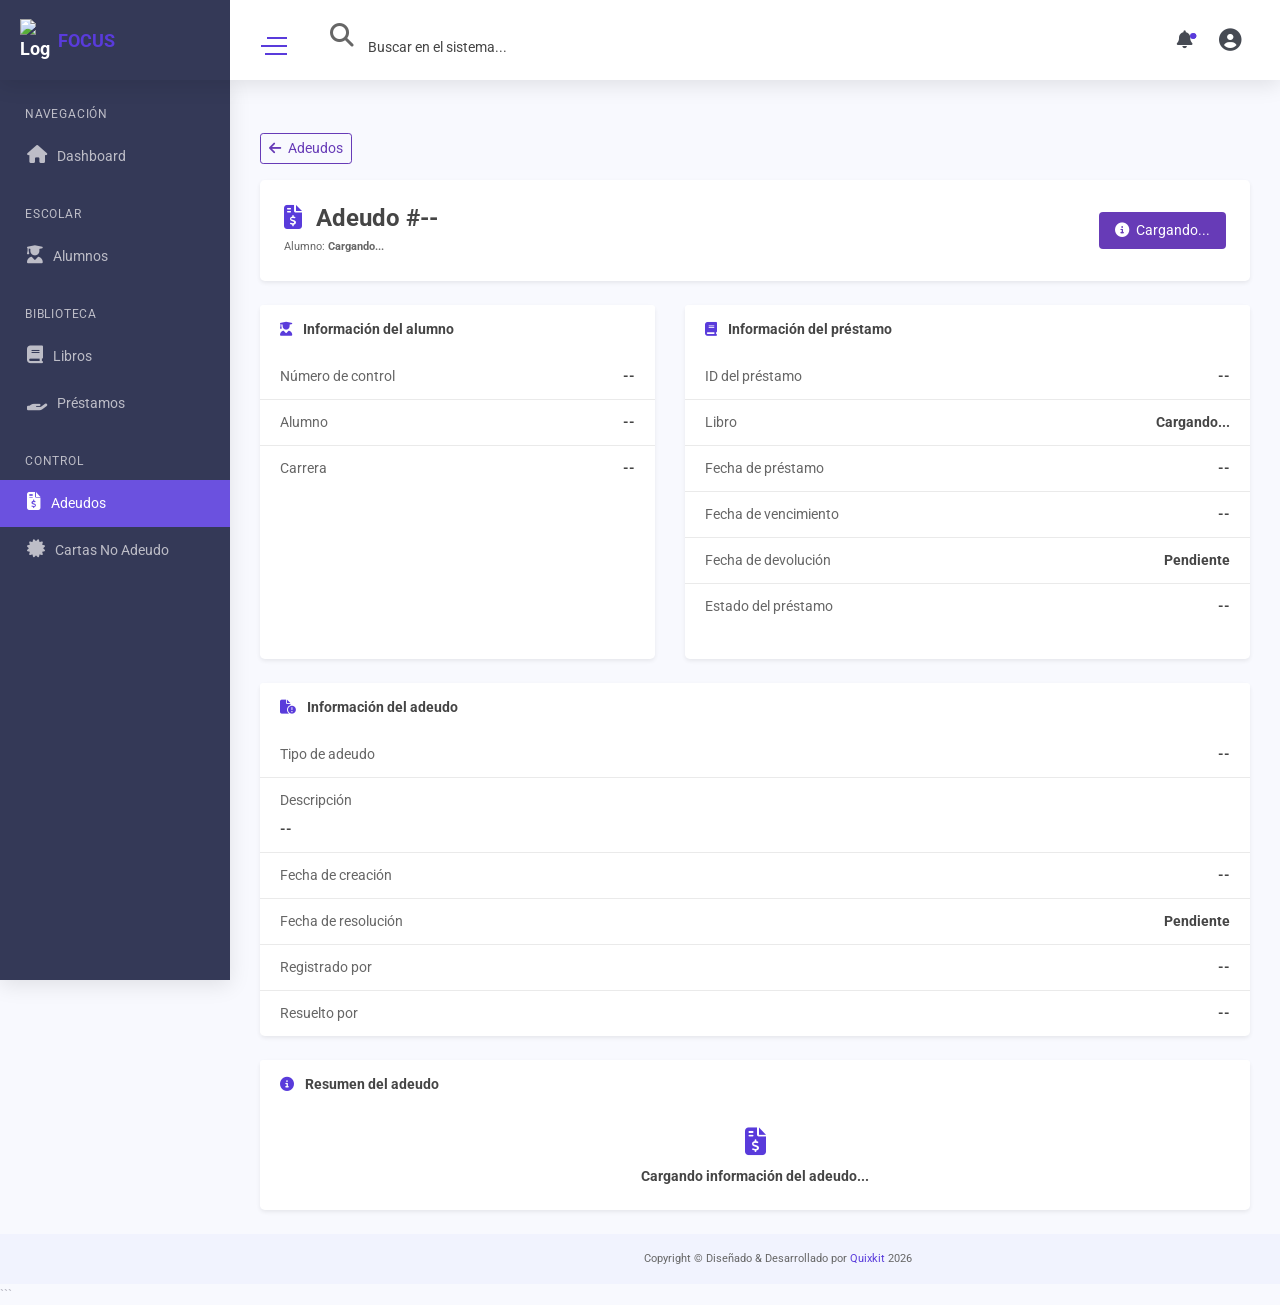
==== pages/adeudos/informacion.html @ 89b645ff "iniciando modulo adeudos" ====
```html
<!DOCTYPE html>
<html lang="es">

<head>

    <meta charset="utf-8">
    <meta http-equiv="X-UA-Compatible" content="IE=edge">
    <meta name="viewport" content="width=device-width, initial-scale=1">

    <title>Información del Adeudo</title>

    <!-- Favicon -->
    <link rel="icon" type="image/png" sizes="16x16" href="./images/favicon.png">

    <!-- CSS del Tema y Librerías -->
    <link href="https://cdn.jsdelivr.net/npm/tom-select@2.3.1/dist/css/tom-select.bootstrap5.min.css"
        rel="stylesheet">

    <link rel="stylesheet"
        href="https://cdnjs.cloudflare.com/ajax/libs/font-awesome/6.4.0/css/all.min.css">

    <link rel="stylesheet" href="/vendor/owl-carousel/css/owl.carousel.min.css">
    <link rel="stylesheet" href="/vendor/owl-carousel/css/owl.theme.default.min.css">
    <link rel="stylesheet" href="/css/alumnos.css">

</head>

<body>

    <!-- Preloader -->
    <div id="preloader">
        <div class="sk-three-bounce">
            <div class="sk-child sk-bounce1"></div>
            <div class="sk-child sk-bounce2"></div>
            <div class="sk-child sk-bounce3"></div>
        </div>
    </div>


    <div id="main-wrapper">


        <!-- =====================================================
             NAV HEADER
        ====================================================== -->

        <div class="nav-header">

            <a href="/pages/dashboard/dashboard_u.html" class="brand-logo">

                <img class="logo-abbr" src="./images/logo.png" alt="Logo">

                <span class="brand-title font-weight-bold text-primary ml-2">
                    FOCUS
                </span>

            </a>


            <div class="nav-control">

                <div class="hamburger">

                    <span class="line"></span>
                    <span class="line"></span>
                    <span class="line"></span>

                </div>

            </div>

        </div>


        <!-- =====================================================
             HEADER
        ====================================================== -->

        <div class="header">

            <div class="header-content">

                <nav class="navbar navbar-expand">

                    <div class="collapse navbar-collapse justify-content-between">


                        <div class="header-left">

                            <div class="search_bar dropdown">

                                <span class="search_icon p-3 c-pointer"
                                    data-toggle="dropdown">

                                    <i class="fa-solid fa-magnifying-glass text-muted"></i>

                                </span>


                                <div class="dropdown-menu p-0 m-0">

                                    <form>

                                        <input class="form-control"
                                            type="search"
                                            placeholder="Buscar en el sistema..."
                                            aria-label="Search">

                                    </form>

                                </div>

                            </div>

                        </div>


                        <ul class="navbar-nav header-right">


                            <!-- Notificaciones -->

                            <li class="nav-item dropdown notification_dropdown">

                                <a class="nav-link"
                                    href="#"
                                    role="button"
                                    data-toggle="dropdown">

                                    <i class="fa-regular fa-bell"></i>

                                    <div class="pulse-css"></div>

                                </a>

                            </li>


                            <!-- Perfil -->

                            <li class="nav-item dropdown header-profile">

                                <a class="nav-link"
                                    href="#"
                                    role="button"
                                    data-toggle="dropdown">

                                    <i class="fa-regular fa-user-circle fa-lg"></i>

                                </a>


                                <div class="dropdown-menu dropdown-menu-right shadow-sm">

                                    <a href="./app-profile.html"
                                        class="dropdown-item">

                                        <i class="fa-regular fa-user mr-2"></i>

                                        Perfil

                                    </a>


                                    <a href="./page-login.html"
                                        class="dropdown-item text-danger">

                                        <i class="fa-solid fa-right-from-bracket mr-2"></i>

                                        Cerrar Sesión

                                    </a>

                                </div>

                            </li>

                        </ul>

                    </div>

                </nav>

            </div>

        </div>


        <!-- =====================================================
             SIDEBAR
        ====================================================== -->

        <div class="quixnav">

            <div class="quixnav-scroll">

                <ul class="metismenu" id="menu">


                    <li class="nav-label first">
                        Navegación
                    </li>


                    <li>

                        <a href="/pages/dashboard/dashboard_u.html">

                            <i class="fa-solid fa-house"></i>

                            <span class="nav-text">
                                Dashboard
                            </span>

                        </a>

                    </li>


                    <li class="nav-label">
                        Escolar
                    </li>


                    <li>

                        <a href="/pages/modulos/alumnos.html">

                            <i class="fa-solid fa-user-graduate"></i>

                            <span class="nav-text">
                                Alumnos
                            </span>

                        </a>

                    </li>


                    <li class="nav-label">
                        Biblioteca
                    </li>


                    <li>

                        <a href="/pages/modulos/libros.html">

                            <i class="fa-solid fa-book"></i>

                            <span class="nav-text">
                                Libros
                            </span>

                        </a>

                    </li>


                    <li>

                        <a href="/pages/modulos/prestamos.html">

                            <i class="fa-solid fa-hand-holding"></i>

                            <span class="nav-text">
                                Préstamos
                            </span>

                        </a>

                    </li>


                    <li class="nav-label">
                        Control
                    </li>


                    <!-- ADEUDOS ACTIVO -->

                    <li class="mm-active">

                        <a href="/pages/modulos/adeudos.html">

                            <i class="fa-solid fa-file-invoice-dollar"></i>

                            <span class="nav-text">
                                Adeudos
                            </span>

                        </a>

                    </li>


                    <li>

                        <a href="#">

                            <i class="fa-solid fa-certificate"></i>

                            <span class="nav-text">
                                Cartas No Adeudo
                            </span>

                        </a>

                    </li>


                </ul>

            </div>

        </div>


        <!-- =====================================================
             CONTENT BODY
        ====================================================== -->

        <div class="content-body">

            <div class="container-fluid">


                <!-- BOTÓN REGRESAR -->

                <div class="mb-3">

                    <a href="/pages/modulos/adeudos.html"
                        class="btn btn-sm btn-outline-secondary">

                        <i class="fa-solid fa-arrow-left mr-1"></i>

                        Adeudos

                    </a>

                </div>


                <!-- =================================================
                     CARD PRINCIPAL
                ================================================== -->

                <div class="card shadow-sm border-0 mb-4 rounded-lg">

                    <div class="card-body p-4">

                        <div class="d-flex justify-content-between align-items-center flex-wrap">


                            <div>

                                <h3 class="mb-1 font-weight-bold text-dark">

                                    <i class="fa-solid fa-file-invoice-dollar text-primary mr-2"></i>

                                    Adeudo

                                    <span id="detalle_id_adeudo">
                                        #--
                                    </span>

                                </h3>


                                <p class="text-muted mb-0 small">

                                    Alumno:

                                    <span class="font-weight-bold"
                                        id="detalle_alumno">

                                        Cargando...

                                    </span>

                                </p>

                            </div>


                            <!-- ESTADO -->

                            <div class="mt-3 mt-md-0">

                                <span id="detalle_estado"
                                    class="badge badge-secondary px-3 py-2 font-weight-normal"
                                    style="font-size: 0.9rem;">

                                    <i class="fa-solid fa-circle-info mr-1"></i>

                                    Cargando...

                                </span>

                            </div>


                        </div>

                    </div>

                </div>


                <!-- =================================================
                     INFORMACIÓN
                ================================================== -->

                <div class="row">


                    <!-- INFORMACIÓN DEL ALUMNO -->

                    <div class="col-lg-5 mb-4">

                        <div class="card shadow-sm border-0 rounded-lg h-100">


                            <div class="card-header bg-white border-bottom-0 py-3">

                                <h6 class="mb-0 font-weight-bold text-dark">

                                    <i class="fa-solid fa-user-graduate text-primary mr-2"></i>

                                    Información del alumno

                                </h6>

                            </div>


                            <div class="card-body p-0">

                                <ul class="list-group list-group-flush">


                                    <!-- NÚMERO DE CONTROL -->

                                    <li class="list-group-item d-flex justify-content-between">

                                        <span class="text-muted">
                                            Número de control
                                        </span>

                                        <span class="font-weight-bold text-dark"
                                            id="detalle_numero_control">

                                            --

                                        </span>

                                    </li>


                                    <!-- ALUMNO -->

                                    <li class="list-group-item d-flex justify-content-between">

                                        <span class="text-muted">
                                            Alumno
                                        </span>

                                        <span class="font-weight-bold text-dark text-right"
                                            id="detalle_alumno_info">

                                            --

                                        </span>

                                    </li>


                                    <!-- CARRERA -->

                                    <li class="list-group-item d-flex justify-content-between">

                                        <span class="text-muted">
                                            Carrera
                                        </span>

                                        <span class="font-weight-bold text-dark text-right"
                                            id="detalle_carrera">

                                            --

                                        </span>

                                    </li>


                                </ul>

                            </div>

                        </div>

                    </div>


                    <!-- INFORMACIÓN DEL PRÉSTAMO -->

                    <div class="col-lg-7 mb-4">

                        <div class="card shadow-sm border-0 rounded-lg h-100">


                            <div class="card-header bg-white border-bottom-0 py-3">

                                <h6 class="mb-0 font-weight-bold text-dark">

                                    <i class="fa-solid fa-book text-primary mr-2"></i>

                                    Información del préstamo

                                </h6>

                            </div>


                            <div class="card-body p-0">

                                <ul class="list-group list-group-flush">


                                    <!-- ID PRÉSTAMO -->

                                    <li class="list-group-item d-flex justify-content-between">

                                        <span class="text-muted">
                                            ID del préstamo
                                        </span>

                                        <span class="font-weight-bold text-dark"
                                            id="detalle_id_prestamo">

                                            --

                                        </span>

                                    </li>


                                    <!-- LIBRO -->

                                    <li class="list-group-item d-flex justify-content-between">

                                        <span class="text-muted">
                                            Libro
                                        </span>

                                        <span class="font-weight-bold text-dark text-right"
                                            id="detalle_libro">

                                            Cargando...

                                        </span>

                                    </li>


                                    <!-- FECHA PRÉSTAMO -->

                                    <li class="list-group-item d-flex justify-content-between">

                                        <span class="text-muted">
                                            Fecha de préstamo
                                        </span>

                                        <span class="font-weight-bold text-dark"
                                            id="detalle_fecha_prestamo">

                                            --

                                        </span>

                                    </li>


                                    <!-- FECHA VENCIMIENTO -->

                                    <li class="list-group-item d-flex justify-content-between">

                                        <span class="text-muted">
                                            Fecha de vencimiento
                                        </span>

                                        <span class="font-weight-bold text-dark"
                                            id="detalle_fecha_vencimiento">

                                            --

                                        </span>

                                    </li>


                                    <!-- FECHA DEVOLUCIÓN -->

                                    <li class="list-group-item d-flex justify-content-between">

                                        <span class="text-muted">
                                            Fecha de devolución
                                        </span>

                                        <span class="font-weight-bold text-dark"
                                            id="detalle_fecha_devolucion">

                                            Pendiente

                                        </span>

                                    </li>


                                    <!-- ESTADO PRÉSTAMO -->

                                    <li class="list-group-item d-flex justify-content-between">

                                        <span class="text-muted">
                                            Estado del préstamo
                                        </span>

                                        <span class="font-weight-bold text-dark"
                                            id="detalle_estado_prestamo">

                                            --

                                        </span>

                                    </li>


                                </ul>

                            </div>

                        </div>

                    </div>


                </div>


                <!-- =================================================
                     INFORMACIÓN DEL ADEUDO
                ================================================== -->

                <div class="card shadow-sm border-0 rounded-lg mb-4">

                    <div class="card-header bg-white border-bottom-0 py-3">

                        <h6 class="mb-0 font-weight-bold text-dark">

                            <i class="fa-solid fa-file-circle-exclamation text-primary mr-2"></i>

                            Información del adeudo

                        </h6>

                    </div>


                    <div class="card-body p-0">

                        <ul class="list-group list-group-flush">


                            <!-- TIPO -->

                            <li class="list-group-item d-flex justify-content-between">

                                <span class="text-muted">
                                    Tipo de adeudo
                                </span>

                                <span class="font-weight-bold text-dark"
                                    id="detalle_tipo">

                                    --

                                </span>

                            </li>


                            <!-- DESCRIPCIÓN -->

                            <li class="list-group-item">

                                <div class="text-muted mb-2">
                                    Descripción
                                </div>

                                <div class="font-weight-bold text-dark"
                                    id="detalle_descripcion">

                                    --

                                </div>

                            </li>


                            <!-- FECHA CREACIÓN -->

                            <li class="list-group-item d-flex justify-content-between">

                                <span class="text-muted">
                                    Fecha de creación
                                </span>

                                <span class="font-weight-bold text-dark"
                                    id="detalle_fecha_creacion">

                                    --

                                </span>

                            </li>


                            <!-- FECHA RESOLUCIÓN -->

                            <li class="list-group-item d-flex justify-content-between">

                                <span class="text-muted">
                                    Fecha de resolución
                                </span>

                                <span class="font-weight-bold text-dark"
                                    id="detalle_fecha_resolucion">

                                    Pendiente

                                </span>

                            </li>


                            <!-- USUARIO CREACIÓN -->

                            <li class="list-group-item d-flex justify-content-between">

                                <span class="text-muted">
                                    Registrado por
                                </span>

                                <span class="font-weight-bold text-dark"
                                    id="detalle_usuario_creacion">

                                    --

                                </span>

                            </li>


                            <!-- USUARIO RESOLUCIÓN -->

                            <li class="list-group-item d-flex justify-content-between">

                                <span class="text-muted">
                                    Resuelto por
                                </span>

                                <span class="font-weight-bold text-dark"
                                    id="detalle_usuario_resolucion">

                                    --

                                </span>

                            </li>


                        </ul>

                    </div>

                </div>


                <!-- =================================================
                     RESUMEN
                ================================================== -->

                <div class="card shadow-sm border-0 rounded-lg mb-4">

                    <div class="card-header bg-white border-bottom-0 py-3">

                        <h6 class="mb-0 font-weight-bold text-dark">

                            <i class="fa-solid fa-circle-info text-primary mr-2"></i>

                            Resumen del adeudo

                        </h6>

                    </div>


                    <div class="card-body text-center">

                        <i id="resumen_icono"
                            class="fa-solid fa-file-invoice-dollar fa-2x mb-2 text-primary">
                        </i>


                        <p id="resumen_mensaje"
                            class="mb-0 font-weight-bold text-dark">

                            Cargando información del adeudo...

                        </p>

                    </div>

                </div>


            </div>

        </div>


        <!-- =====================================================
             FOOTER
        ====================================================== -->

        <div class="footer">

            <div class="copyright">

                <p class="small text-muted mb-0">

                    Copyright © Diseñado &amp; Desarrollado por

                    <a href="#" target="_blank">
                        Quixkit
                    </a>

                    2026

                </p>

            </div>

        </div>


    </div>


    <!-- =====================================================
         SCRIPTS
    ====================================================== -->

    <script src="/vendor/js/vendor.bundle.base.js"></script>
    <script src="/vendor/global/global.min.js"></script>
    <script src="/js/quixnav-init.js"></script>
    <script src="/js/custom.min.js"></script>

    <script src="/js/informacion_adeudo.js"></script>

</body>

</html>
```
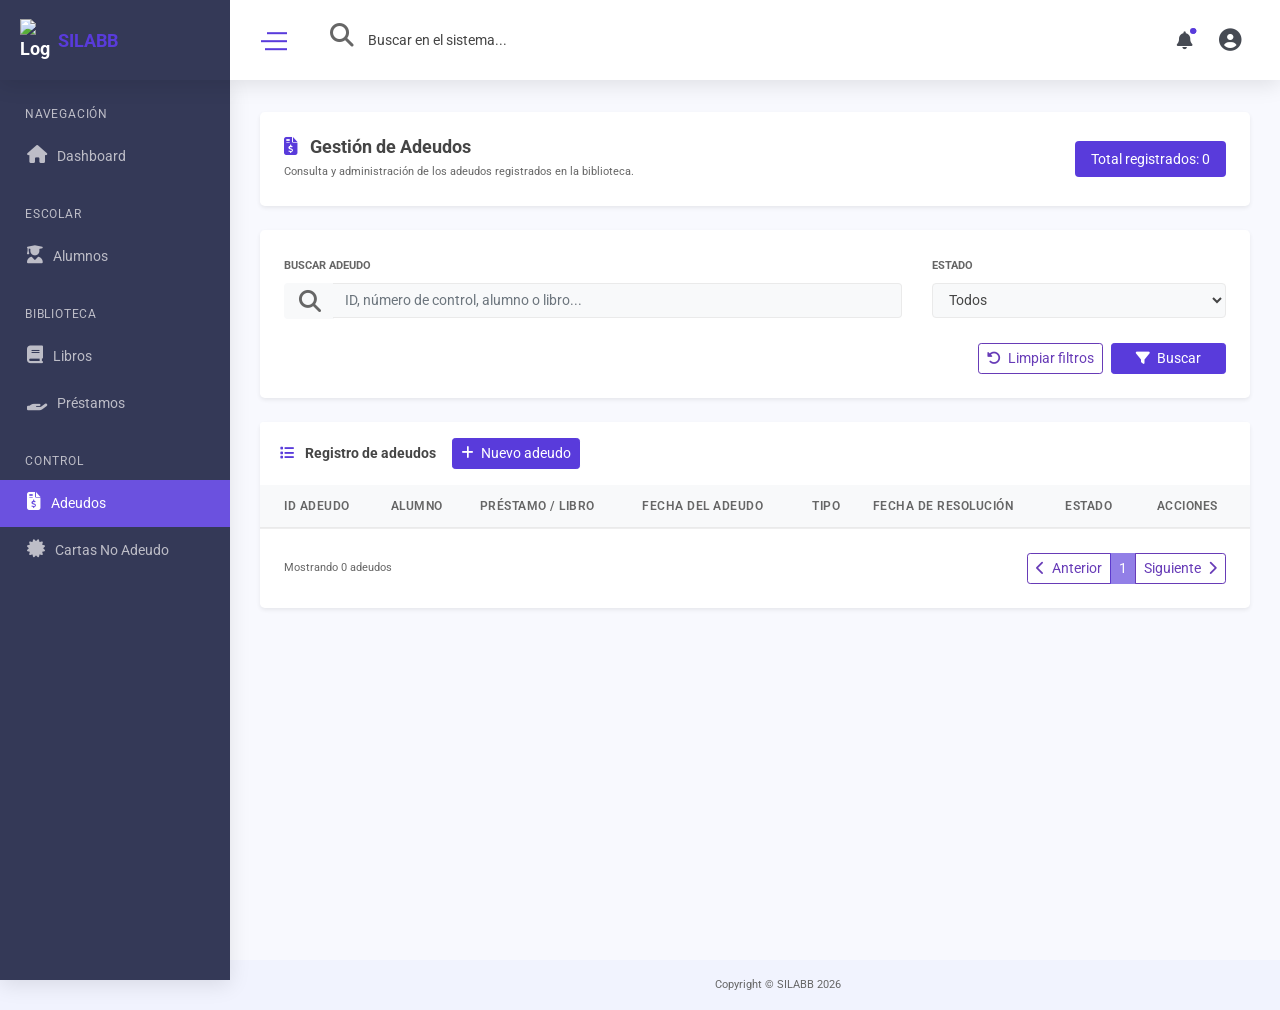
==== commit da4ad0de: "ya jala todoo esooo" ====
--- a/pages/adeudos/informacion.html
+++ b/pages/adeudos/informacion.html
@@ -1,4 +1,3 @@
-```html
 <!DOCTYPE html>
 <html lang="es">
 
@@ -10,31 +9,46 @@
 
     <title>Información del Adeudo</title>
 
-    <!-- Favicon -->
-    <link rel="icon" type="image/png" sizes="16x16" href="./images/favicon.png">
-
-    <!-- CSS del Tema y Librerías -->
+    <link rel="icon"
+        type="image/png"
+        sizes="16x16"
+        href="/images/favicon.png">
+
     <link href="https://cdn.jsdelivr.net/npm/tom-select@2.3.1/dist/css/tom-select.bootstrap5.min.css"
         rel="stylesheet">
 
     <link rel="stylesheet"
         href="https://cdnjs.cloudflare.com/ajax/libs/font-awesome/6.4.0/css/all.min.css">
 
-    <link rel="stylesheet" href="/vendor/owl-carousel/css/owl.carousel.min.css">
-    <link rel="stylesheet" href="/vendor/owl-carousel/css/owl.theme.default.min.css">
-    <link rel="stylesheet" href="/css/alumnos.css">
+    <link rel="stylesheet"
+        href="/vendor/owl-carousel/css/owl.carousel.min.css">
+
+    <link rel="stylesheet"
+        href="/vendor/owl-carousel/css/owl.theme.default.min.css">
+
+    <link rel="stylesheet"
+        href="/css/alumnos.css">
 
 </head>
 
 <body>
 
-    <!-- Preloader -->
+    <!-- =====================================================
+         PRELOADER
+    ====================================================== -->
+
     <div id="preloader">
+
         <div class="sk-three-bounce">
+
             <div class="sk-child sk-bounce1"></div>
+
             <div class="sk-child sk-bounce2"></div>
+
             <div class="sk-child sk-bounce3"></div>
+
         </div>
+
     </div>
 
 
@@ -47,9 +61,12 @@
 
         <div class="nav-header">
 
-            <a href="/pages/dashboard/dashboard_u.html" class="brand-logo">
-
-                <img class="logo-abbr" src="./images/logo.png" alt="Logo">
+            <a href="/pages/dashboard/dashboard_u.html"
+                class="brand-logo">
+
+                <img class="logo-abbr"
+                    src="/images/logo.png"
+                    alt="Logo">
 
                 <span class="brand-title font-weight-bold text-primary ml-2">
                     FOCUS
@@ -119,7 +136,7 @@
                         <ul class="navbar-nav header-right">
 
 
-                            <!-- Notificaciones -->
+                            <!-- NOTIFICACIONES -->
 
                             <li class="nav-item dropdown notification_dropdown">
 
@@ -137,7 +154,7 @@
                             </li>
 
 
-                            <!-- Perfil -->
+                            <!-- PERFIL -->
 
                             <li class="nav-item dropdown header-profile">
 
@@ -195,7 +212,8 @@
 
             <div class="quixnav-scroll">
 
-                <ul class="metismenu" id="menu">
+                <ul class="metismenu"
+                    id="menu">
 
 
                     <li class="nav-label first">
@@ -203,6 +221,8 @@
                     </li>
 
 
+                    <!-- DASHBOARD -->
+
                     <li>
 
                         <a href="/pages/dashboard/dashboard_u.html">
@@ -223,6 +243,8 @@
                     </li>
 
 
+                    <!-- ALUMNOS -->
+
                     <li>
 
                         <a href="/pages/modulos/alumnos.html">
@@ -243,6 +265,8 @@
                     </li>
 
 
+                    <!-- LIBROS -->
+
                     <li>
 
                         <a href="/pages/modulos/libros.html">
@@ -258,6 +282,8 @@
                     </li>
 
 
+                    <!-- PRESTAMOS -->
+
                     <li>
 
                         <a href="/pages/modulos/prestamos.html">
@@ -278,7 +304,7 @@
                     </li>
 
 
-                    <!-- ADEUDOS ACTIVO -->
+                    <!-- ADEUDOS -->
 
                     <li class="mm-active">
 
@@ -295,6 +321,8 @@
                     </li>
 
 
+                    <!-- CARTAS NO ADEUDO -->
+
                     <li>
 
                         <a href="#">
@@ -326,7 +354,9 @@
             <div class="container-fluid">
 
 
-                <!-- BOTÓN REGRESAR -->
+                <!-- =================================================
+                     BOTÓN REGRESAR
+                ================================================== -->
 
                 <div class="mb-3">
 
@@ -343,7 +373,7 @@
 
 
                 <!-- =================================================
-                     CARD PRINCIPAL
+                     ENCABEZADO DEL ADEUDO
                 ================================================== -->
 
                 <div class="card shadow-sm border-0 mb-4 rounded-lg">
@@ -409,13 +439,15 @@
 
 
                 <!-- =================================================
-                     INFORMACIÓN
+                     INFORMACIÓN DEL ALUMNO + ADEUDO
                 ================================================== -->
 
                 <div class="row">
 
 
-                    <!-- INFORMACIÓN DEL ALUMNO -->
+                    <!-- =================================================
+                         INFORMACIÓN DEL ALUMNO
+                    ================================================== -->
 
                     <div class="col-lg-5 mb-4">
 
@@ -503,7 +535,9 @@
                     </div>
 
 
-                    <!-- INFORMACIÓN DEL PRÉSTAMO -->
+                    <!-- =================================================
+                         INFORMACIÓN DEL ADEUDO
+                    ================================================== -->
 
                     <div class="col-lg-7 mb-4">
 
@@ -514,9 +548,9 @@
 
                                 <h6 class="mb-0 font-weight-bold text-dark">
 
-                                    <i class="fa-solid fa-book text-primary mr-2"></i>
-
-                                    Información del préstamo
+                                    <i class="fa-solid fa-file-invoice-dollar text-primary mr-2"></i>
+
+                                    Información del adeudo
 
                                 </h6>
 
@@ -528,12 +562,12 @@
                                 <ul class="list-group list-group-flush">
 
 
-                                    <!-- ID PRÉSTAMO -->
+                                    <!-- ID PRESTAMO -->
 
                                     <li class="list-group-item d-flex justify-content-between">
 
                                         <span class="text-muted">
-                                            ID del préstamo
+                                            ID préstamo
                                         </span>
 
                                         <span class="font-weight-bold text-dark"
@@ -546,34 +580,52 @@
                                     </li>
 
 
-                                    <!-- LIBRO -->
+                                    <!-- TIPO -->
 
                                     <li class="list-group-item d-flex justify-content-between">
 
                                         <span class="text-muted">
-                                            Libro
+                                            Tipo
                                         </span>
 
                                         <span class="font-weight-bold text-dark text-right"
-                                            id="detalle_libro">
-
-                                            Cargando...
+                                            id="detalle_tipo">
+
+                                            --
 
                                         </span>
 
                                     </li>
 
 
-                                    <!-- FECHA PRÉSTAMO -->
+                                    <!-- DESCRIPCIÓN -->
 
                                     <li class="list-group-item d-flex justify-content-between">
 
                                         <span class="text-muted">
-                                            Fecha de préstamo
+                                            Descripción
+                                        </span>
+
+                                        <span class="font-weight-bold text-dark text-right"
+                                            id="detalle_descripcion">
+
+                                            --
+
+                                        </span>
+
+                                    </li>
+
+
+                                    <!-- FECHA CREACIÓN -->
+
+                                    <li class="list-group-item d-flex justify-content-between">
+
+                                        <span class="text-muted">
+                                            Fecha de creación
                                         </span>
 
                                         <span class="font-weight-bold text-dark"
-                                            id="detalle_fecha_prestamo">
+                                            id="detalle_fecha_creacion">
 
                                             --
 
@@ -582,16 +634,34 @@
                                     </li>
 
 
-                                    <!-- FECHA VENCIMIENTO -->
+                                    <!-- FECHA RESOLUCIÓN -->
 
                                     <li class="list-group-item d-flex justify-content-between">
 
                                         <span class="text-muted">
-                                            Fecha de vencimiento
+                                            Fecha de resolución
                                         </span>
 
                                         <span class="font-weight-bold text-dark"
-                                            id="detalle_fecha_vencimiento">
+                                            id="detalle_fecha_resolucion">
+
+                                            Pendiente
+
+                                        </span>
+
+                                    </li>
+
+
+                                    <!-- REGISTRADO POR -->
+
+                                    <li class="list-group-item d-flex justify-content-between">
+
+                                        <span class="text-muted">
+                                            Registrado por
+                                        </span>
+
+                                        <span class="font-weight-bold text-dark text-right"
+                                            id="detalle_usuario_creacion">
 
                                             --
 
@@ -600,16 +670,16 @@
                                     </li>
 
 
-                                    <!-- FECHA DEVOLUCIÓN -->
+                                    <!-- RESUELTO POR -->
 
                                     <li class="list-group-item d-flex justify-content-between">
 
                                         <span class="text-muted">
-                                            Fecha de devolución
-                                        </span>
-
-                                        <span class="font-weight-bold text-dark"
-                                            id="detalle_fecha_devolucion">
+                                            Resuelto por
+                                        </span>
+
+                                        <span class="font-weight-bold text-dark text-right"
+                                            id="detalle_usuario_resolucion">
 
                                             Pendiente
 
@@ -618,24 +688,6 @@
                                     </li>
 
 
-                                    <!-- ESTADO PRÉSTAMO -->
-
-                                    <li class="list-group-item d-flex justify-content-between">
-
-                                        <span class="text-muted">
-                                            Estado del préstamo
-                                        </span>
-
-                                        <span class="font-weight-bold text-dark"
-                                            id="detalle_estado_prestamo">
-
-                                            --
-
-                                        </span>
-
-                                    </li>
-
-
                                 </ul>
 
                             </div>
@@ -649,18 +701,19 @@
 
 
                 <!-- =================================================
-                     INFORMACIÓN DEL ADEUDO
+                     INFORMACIÓN DEL PRÉSTAMO
                 ================================================== -->
 
                 <div class="card shadow-sm border-0 rounded-lg mb-4">
 
+
                     <div class="card-header bg-white border-bottom-0 py-3">
 
                         <h6 class="mb-0 font-weight-bold text-dark">
 
-                            <i class="fa-solid fa-file-circle-exclamation text-primary mr-2"></i>
-
-                            Información del adeudo
+                            <i class="fa-solid fa-hand-holding text-primary mr-2"></i>
+
+                            Información del préstamo
 
                         </h6>
 
@@ -672,16 +725,52 @@
                         <ul class="list-group list-group-flush">
 
 
-                            <!-- TIPO -->
+                            <!-- LIBRO -->
 
                             <li class="list-group-item d-flex justify-content-between">
 
                                 <span class="text-muted">
-                                    Tipo de adeudo
+                                    Libro
+                                </span>
+
+                                <span class="font-weight-bold text-dark text-right"
+                                    id="detalle_libro">
+
+                                    Cargando...
+
+                                </span>
+
+                            </li>
+
+
+                            <!-- AUTOR -->
+
+                            <li class="list-group-item d-flex justify-content-between">
+
+                                <span class="text-muted">
+                                    Autor
+                                </span>
+
+                                <span class="font-weight-bold text-dark text-right"
+                                    id="detalle_autor">
+
+                                    --
+
+                                </span>
+
+                            </li>
+
+
+                            <!-- FECHA PRÉSTAMO -->
+
+                            <li class="list-group-item d-flex justify-content-between">
+
+                                <span class="text-muted">
+                                    Fecha de préstamo
                                 </span>
 
                                 <span class="font-weight-bold text-dark"
-                                    id="detalle_tipo">
+                                    id="detalle_fecha_prestamo">
 
                                     --
 
@@ -690,34 +779,52 @@
                             </li>
 
 
-                            <!-- DESCRIPCIÓN -->
-
-                            <li class="list-group-item">
-
-                                <div class="text-muted mb-2">
-                                    Descripción
-                                </div>
-
-                                <div class="font-weight-bold text-dark"
-                                    id="detalle_descripcion">
+                            <!-- FECHA VENCIMIENTO -->
+
+                            <li class="list-group-item d-flex justify-content-between">
+
+                                <span class="text-muted">
+                                    Fecha de vencimiento
+                                </span>
+
+                                <span class="font-weight-bold text-dark"
+                                    id="detalle_fecha_vencimiento">
 
                                     --
 
-                                </div>
+                                </span>
 
                             </li>
 
 
-                            <!-- FECHA CREACIÓN -->
+                            <!-- FECHA DEVOLUCIÓN -->
 
                             <li class="list-group-item d-flex justify-content-between">
 
                                 <span class="text-muted">
-                                    Fecha de creación
+                                    Fecha de devolución
                                 </span>
 
                                 <span class="font-weight-bold text-dark"
-                                    id="detalle_fecha_creacion">
+                                    id="detalle_fecha_devolucion">
+
+                                    Pendiente
+
+                                </span>
+
+                            </li>
+
+
+                            <!-- ESTADO DEL PRÉSTAMO -->
+
+                            <li class="list-group-item d-flex justify-content-between">
+
+                                <span class="text-muted">
+                                    Estado del préstamo
+                                </span>
+
+                                <span class="font-weight-bold text-dark"
+                                    id="detalle_estado_prestamo">
 
                                     --
 
@@ -726,60 +833,6 @@
                             </li>
 
 
-                            <!-- FECHA RESOLUCIÓN -->
-
-                            <li class="list-group-item d-flex justify-content-between">
-
-                                <span class="text-muted">
-                                    Fecha de resolución
-                                </span>
-
-                                <span class="font-weight-bold text-dark"
-                                    id="detalle_fecha_resolucion">
-
-                                    Pendiente
-
-                                </span>
-
-                            </li>
-
-
-                            <!-- USUARIO CREACIÓN -->
-
-                            <li class="list-group-item d-flex justify-content-between">
-
-                                <span class="text-muted">
-                                    Registrado por
-                                </span>
-
-                                <span class="font-weight-bold text-dark"
-                                    id="detalle_usuario_creacion">
-
-                                    --
-
-                                </span>
-
-                            </li>
-
-
-                            <!-- USUARIO RESOLUCIÓN -->
-
-                            <li class="list-group-item d-flex justify-content-between">
-
-                                <span class="text-muted">
-                                    Resuelto por
-                                </span>
-
-                                <span class="font-weight-bold text-dark"
-                                    id="detalle_usuario_resolucion">
-
-                                    --
-
-                                </span>
-
-                            </li>
-
-
                         </ul>
 
                     </div>
@@ -788,10 +841,11 @@
 
 
                 <!-- =================================================
-                     RESUMEN
+                     RESUMEN DEL ADEUDO
                 ================================================== -->
 
                 <div class="card shadow-sm border-0 rounded-lg mb-4">
+
 
                     <div class="card-header bg-white border-bottom-0 py-3">
 
@@ -842,8 +896,11 @@
 
                     Copyright © Diseñado &amp; Desarrollado por
 
-                    <a href="#" target="_blank">
+                    <a href="#"
+                        target="_blank">
+
                         Quixkit
+
                     </a>
 
                     2026
@@ -863,13 +920,16 @@
     ====================================================== -->
 
     <script src="/vendor/js/vendor.bundle.base.js"></script>
+
     <script src="/vendor/global/global.min.js"></script>
+
     <script src="/js/quixnav-init.js"></script>
+
     <script src="/js/custom.min.js"></script>
 
     <script src="/js/informacion_adeudo.js"></script>
 
+
 </body>
 
-</html>
-```
+</html>
